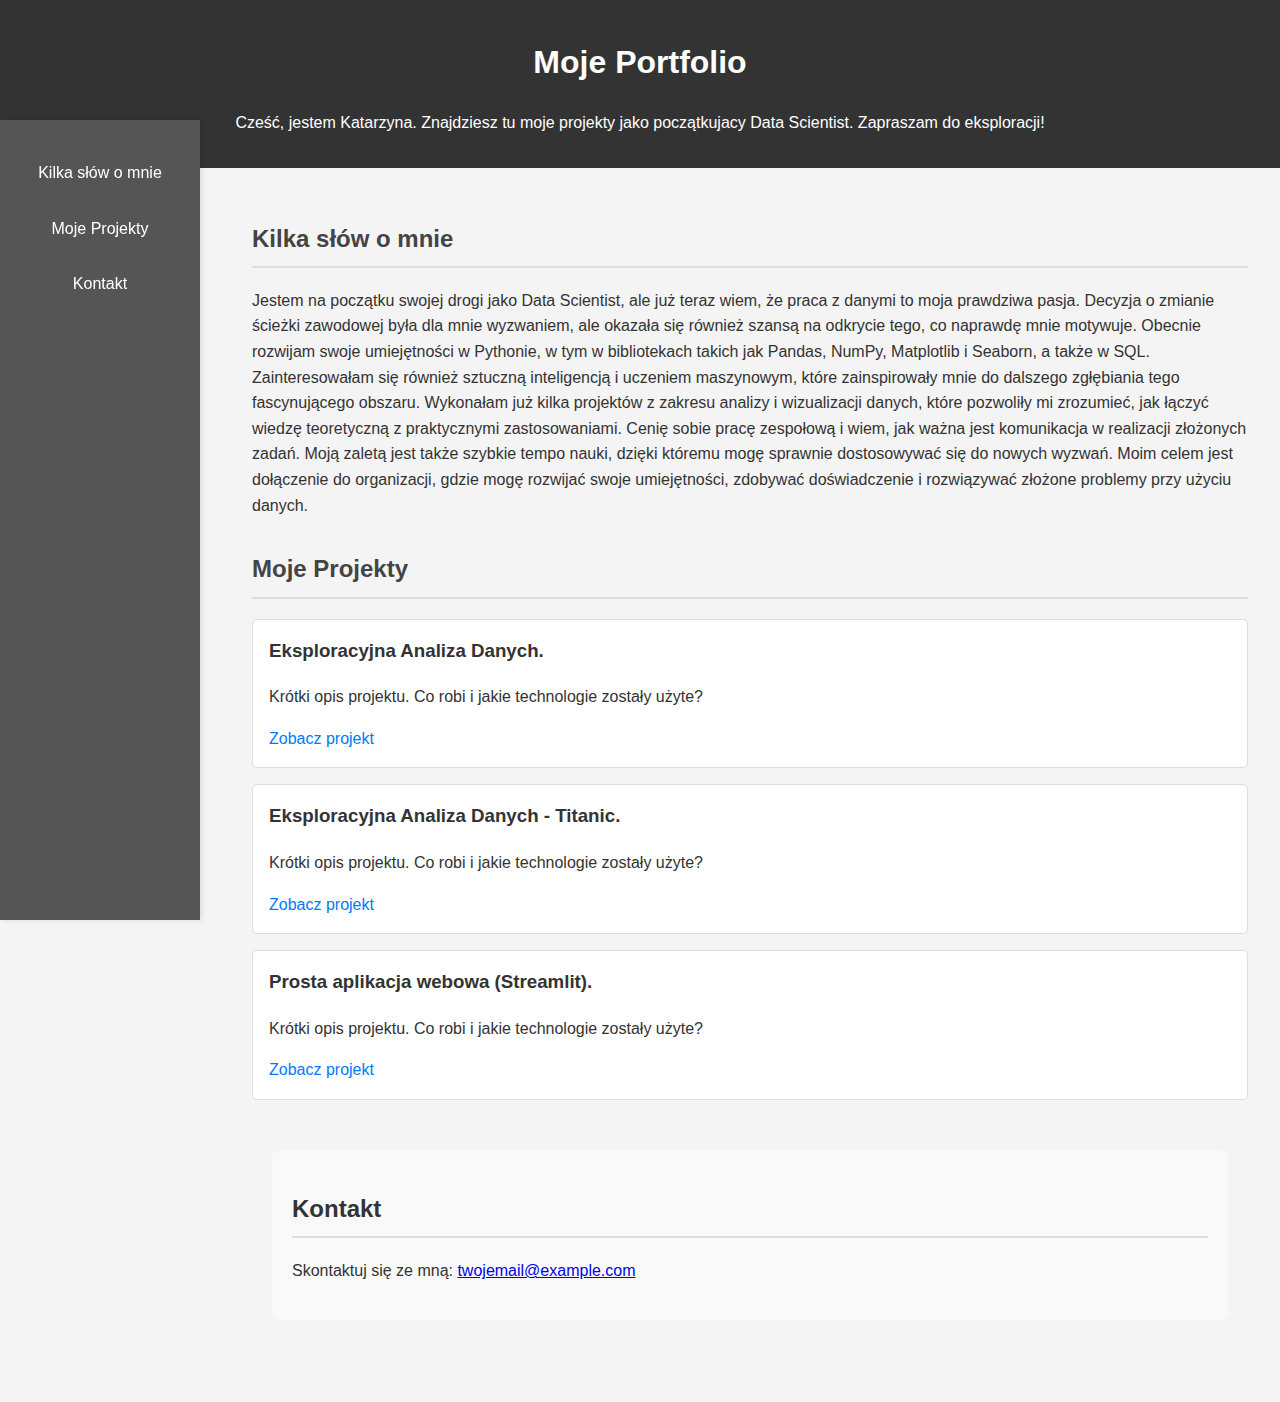
==== index.html @ e98a144a "Update index.html" ====
<!DOCTYPE html>
<html lang="pl">
<head>
  <meta charset="UTF-8">
  <meta name="viewport" content="width=device-width, initial-scale=1.0">
  <link rel="stylesheet" href="style.css">
  <title>Portfolio</title>
</head>
<body>
  <header>
    <h1>Moje Portfolio</h1>
      <p>       Cześć, jestem Katarzyna. Znajdziesz tu moje projekty jako początkujacy Data Scientist. Zapraszam do eksploracji!</p>
    </section>
  </main>
</body>
</html>
<!-- Menu boczne -->
<aside id="sidebar" class="sidebar">
  <ul>
    <li><a href="#about">Kilka słów o mnie</a></li>
    <li><a href="#projects">Moje Projekty</a></li>
    <li><a href="#contact">Kontakt</a></li>
  </ul>
</aside>
</header>

  <main>
    <!-- Sekcja "Kilka słów o mnie" -->
    <section id="about">
      <h2>Kilka słów o mnie</h2>
      <p>Jestem na początku swojej drogi jako Data Scientist, ale już teraz wiem, że praca z danymi to moja prawdziwa pasja. Decyzja o zmianie ścieżki zawodowej była dla mnie wyzwaniem, ale okazała się również szansą na odkrycie tego, co naprawdę mnie motywuje.
        Obecnie rozwijam swoje umiejętności w Pythonie, w tym w bibliotekach takich jak Pandas, NumPy, Matplotlib i Seaborn, a także w SQL. Zainteresowałam się również sztuczną inteligencją i uczeniem maszynowym, które zainspirowały mnie do dalszego zgłębiania tego fascynującego obszaru.
        Wykonałam już kilka projektów z zakresu analizy i wizualizacji danych, które pozwoliły mi zrozumieć, jak łączyć wiedzę teoretyczną z praktycznymi zastosowaniami.
        Cenię sobie pracę zespołową i wiem, jak ważna jest komunikacja w realizacji złożonych zadań. Moją zaletą jest także szybkie tempo nauki, dzięki któremu mogę sprawnie dostosowywać się do nowych wyzwań.
         Moim celem jest dołączenie do organizacji, gdzie mogę rozwijać swoje umiejętności, zdobywać doświadczenie i rozwiązywać złożone problemy przy użyciu danych.</p>
    </section>
    
    <section id="projects">
      <h2>Moje Projekty</h2>
      <div class="project">
        <h3>Eksploracyjna Analiza Danych.</h3>
        <p>Krótki opis projektu. Co robi i jakie technologie zostały użyte?</p>
        <a href="projekty/EDA_Irysy.html" target="_blank">Zobacz projekt</a>
      </div>
      <div class="project">
        <h3>Eksploracyjna Analiza Danych - Titanic.</h3>
        <p>Krótki opis projektu. Co robi i jakie technologie zostały użyte?</p>
        <a href="https://link-do-projektu.com" target="_blank">Zobacz projekt</a>
      </div>
      <div class="project">
        <h3>Prosta aplikacja webowa (Streamlit). </h3>
        <p>Krótki opis projektu. Co robi i jakie technologie zostały użyte?</p>
        <a href="https://link-do-projektu.com" target="_blank">Zobacz projekt</a>
      </div>
    </section>
   <section id="contact">
                <h2>Kontakt</h2>
                <p>Skontaktuj się ze mną: <a href="mailto:twojemail@example.com">twojemail@example.com</a></p>
            </section>
        </main>
---- style.css ----
/* Stylizacja dla menu bocznego */
.sidebar {
  position: fixed;
  top: 120px; /* Wyrównanie poniżej sekcji header */
  left: 0;
  width: 200px;
  height: calc(100% - 120px); /* Wysokość poniżej header */
  background-color: #555;
  color: white;
  padding-top: 20px;
  box-shadow: 2px 0 5px rgba(0, 0, 0, 0.1);
  z-index: 1000;
}

.sidebar ul {
  list-style-type: none;
  margin: 0;
  padding: 0;
}

.sidebar ul li {
  margin: 10px 0;
}

.sidebar ul li a {
  color: white;
  text-decoration: none;
  display: block;
  padding: 10px;
  font-size: 16px;
  transition: background 0.3s ease;
}

.sidebar ul li a:hover {
  background-color: #444;
}
/* Stylizacja dla reszty strony */
main {
  margin-left: 220px; /* Przesunięcie treści, aby nie nachodziła na menu */
  padding: 20px;
}
/* Ogólne style */
body {
  font-family: Arial, sans-serif;
  line-height: 1.6;
  margin: 0;
  padding: 0;
  background-color: #f4f4f4;
  color: #333;
}

header {
  background: #333;
  color: #fff;
  padding: 1rem 0;
  text-align: center;
}

header nav a {
  color: #fff;
  margin: 0 1rem;
  text-decoration: none;
}

header nav a:hover {
  text-decoration: underline;
}

main {
  padding: 2rem;
}

section {
  margin-bottom: 2rem;
}

h2 {
  color: #444;
  border-bottom: 2px solid #ddd;
  padding-bottom: 0.5rem;
}

.project {
  background: #fff;
  margin: 1rem 0;
  padding: 1rem;
  border: 1px solid #ddd;
  border-radius: 5px;
}

.project h3 {
  margin-top: 0;
}

.project a {
  color: #007bff;
  text-decoration: none;
}

.project a:hover {
  text-decoration: underline;
}

footer {
  text-align: center;
  padding: 1rem 0;
  background: #333;
  color: #fff;
}
#contact {
  margin: 50px 20px;
  padding: 20px;
  background-color: #f9f9f9;
  border-radius: 8px;
}

#contact h2 {
  font-size: 24px;
  color: #333;
}

#contact form {
  display: flex;
  flex-direction: column;
  gap: 10px;
}

#contact input, #contact textarea, #contact button {
  padding: 10px;
  font-size: 16px;
  border: 1px solid #ccc;
  border-radius: 4px;
}

#contact button {
  background-color: #007bff;
  color: white;
  border: none;
  cursor: pointer;
}

#contact button:hover {
  background-color: #0056b3;
}
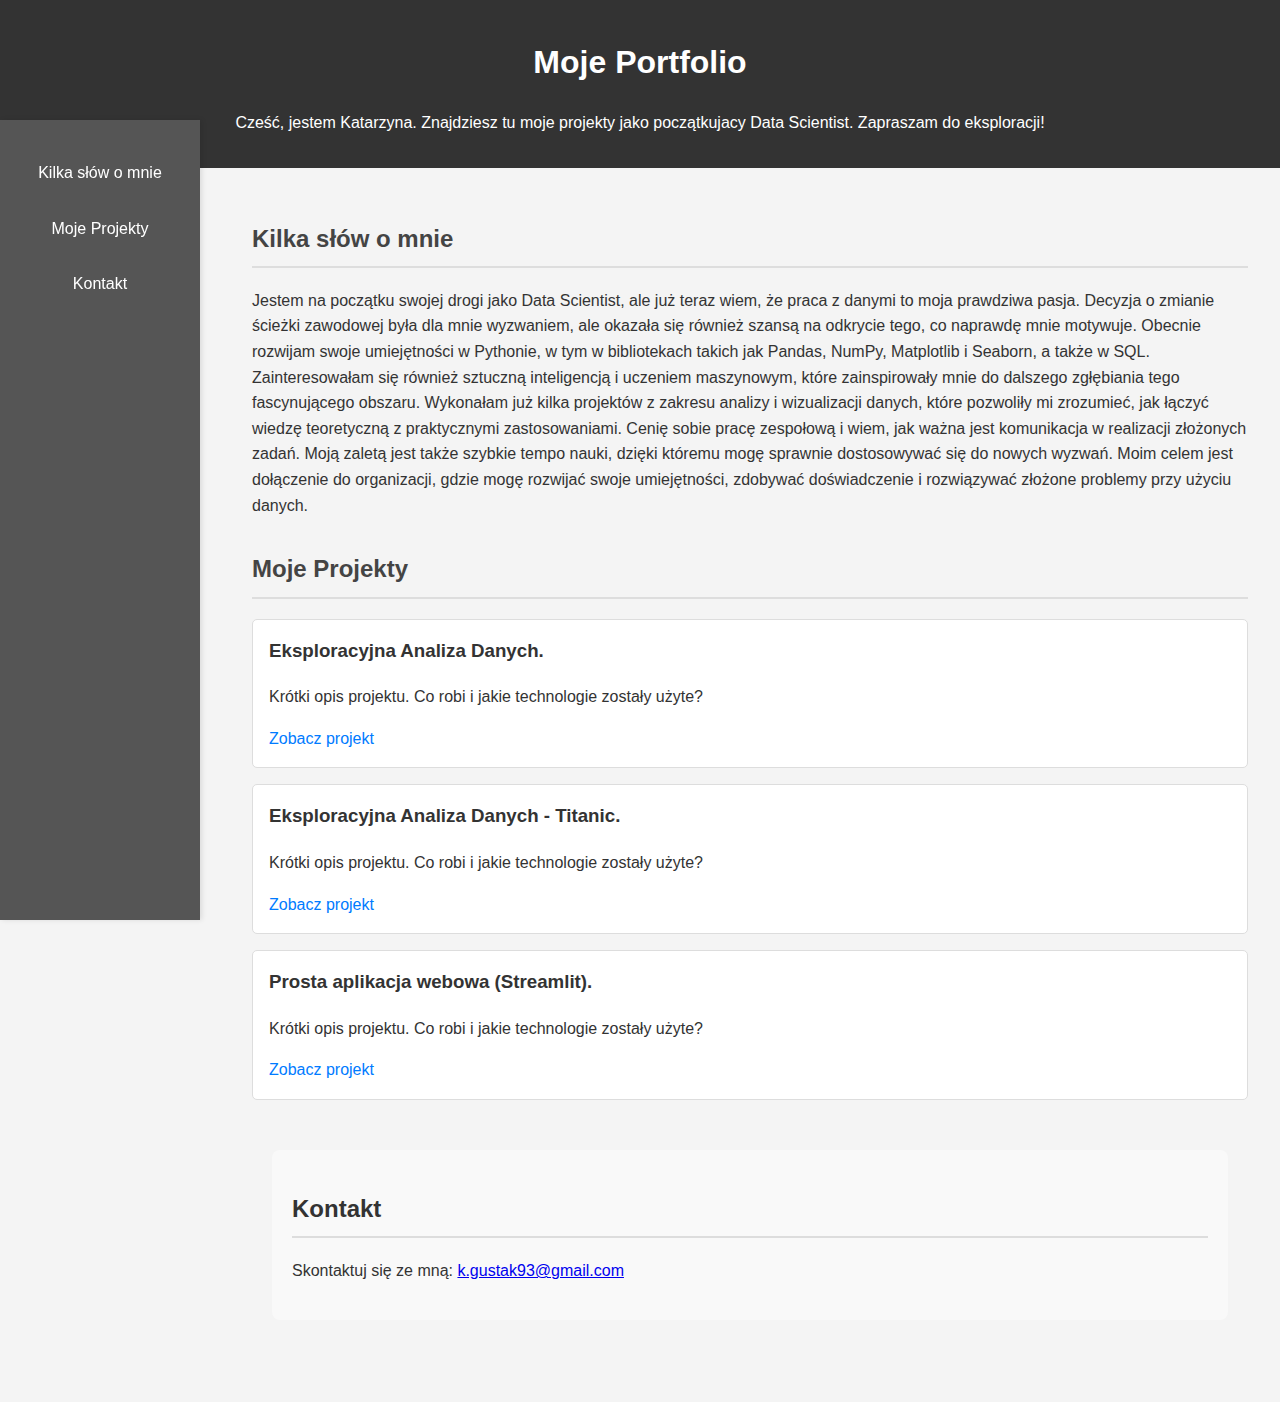
==== commit 011f43dc: "Update index.html" ====
--- a/index.html
+++ b/index.html
@@ -55,7 +55,7 @@
     </section>
    <section id="contact">
                 <h2>Kontakt</h2>
-                <p>Skontaktuj się ze mną: <a href="mailto:twojemail@example.com">twojemail@example.com</a></p>
+                <p>Skontaktuj się ze mną: <a href="k.gustak93@gmail.com">k.gustak93@gmail.com</a></p>
             </section>
         </main>
 
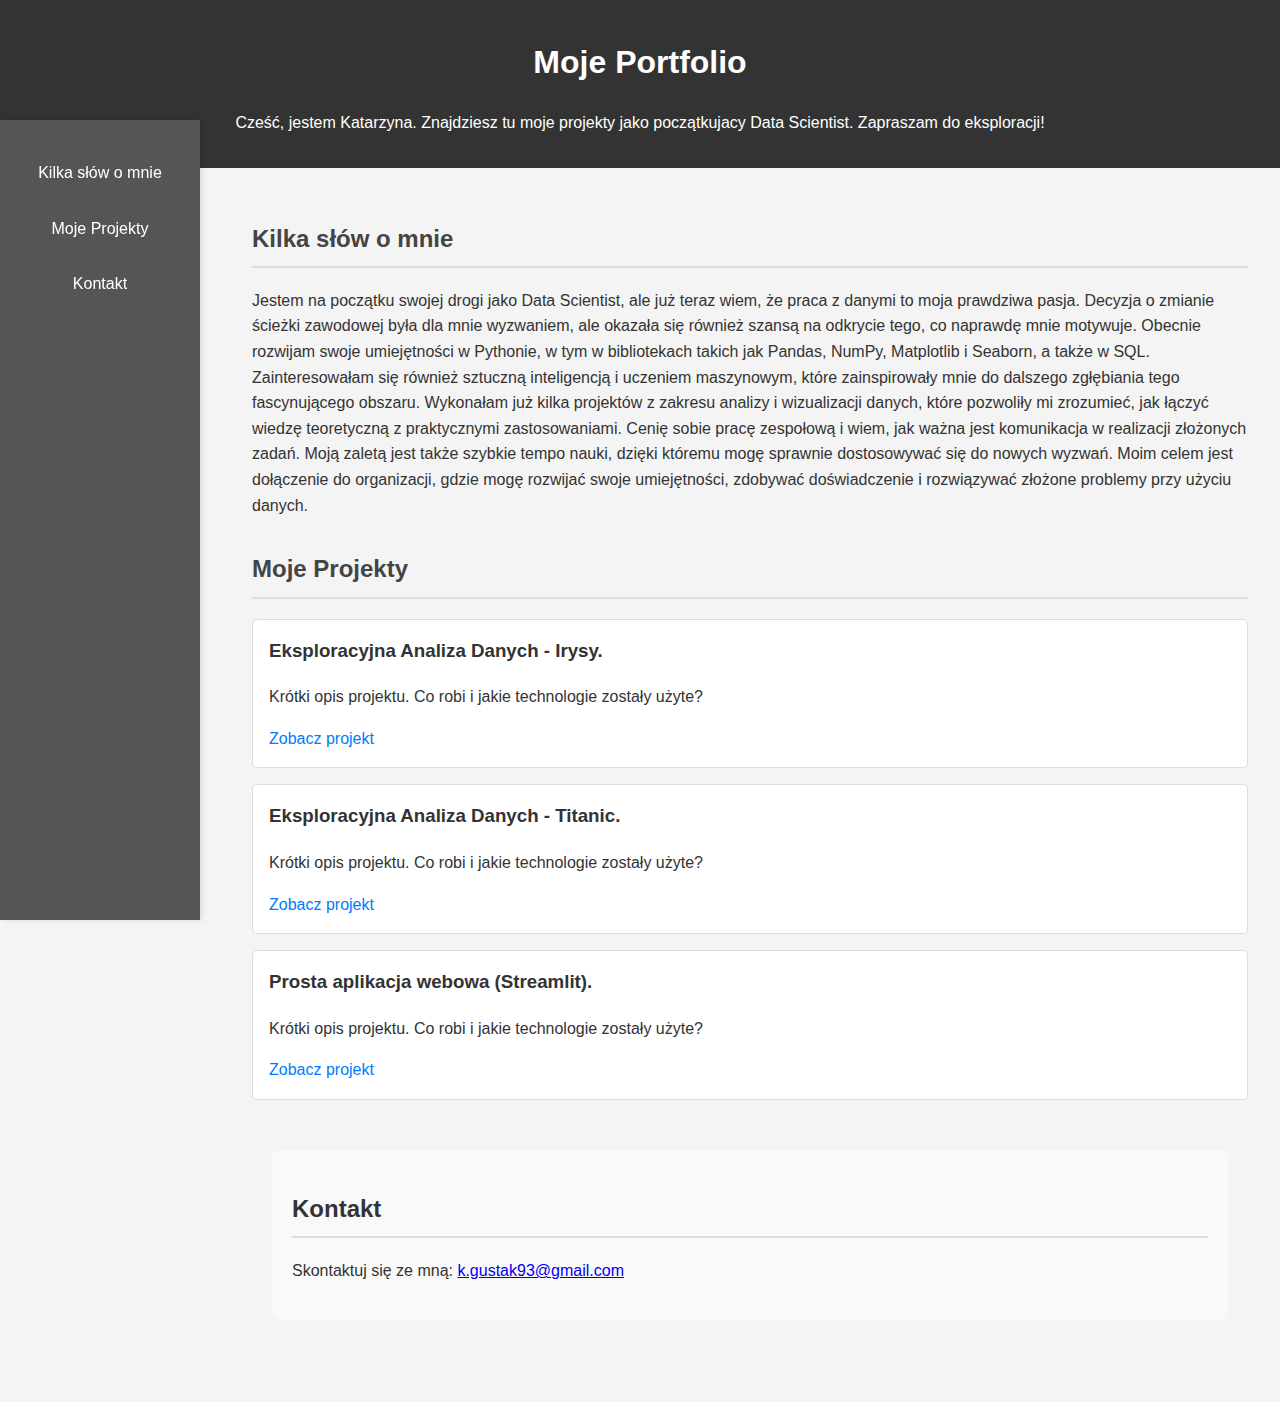
==== commit bfcc282f: "Update index.html" ====
--- a/index.html
+++ b/index.html
@@ -38,10 +38,11 @@
     <section id="projects">
       <h2>Moje Projekty</h2>
       <div class="project">
-        <h3>Eksploracyjna Analiza Danych.</h3>
-        <p>Krótki opis projektu. Co robi i jakie technologie zostały użyte?</p>
-        <a href="projekty/EDA_Irysy.html" target="_blank">Zobacz projekt</a>
-      </div>
+  <h3>Eksploracyjna Analiza Danych - Irysy.</h3>
+  <p>Krótki opis projektu. Co robi i jakie technologie zostały użyte?</p>
+  <a href="projekty/projekt1.html" target="_blank">Zobacz projekt</a>
+</div>
+
       <div class="project">
         <h3>Eksploracyjna Analiza Danych - Titanic.</h3>
         <p>Krótki opis projektu. Co robi i jakie technologie zostały użyte?</p>
